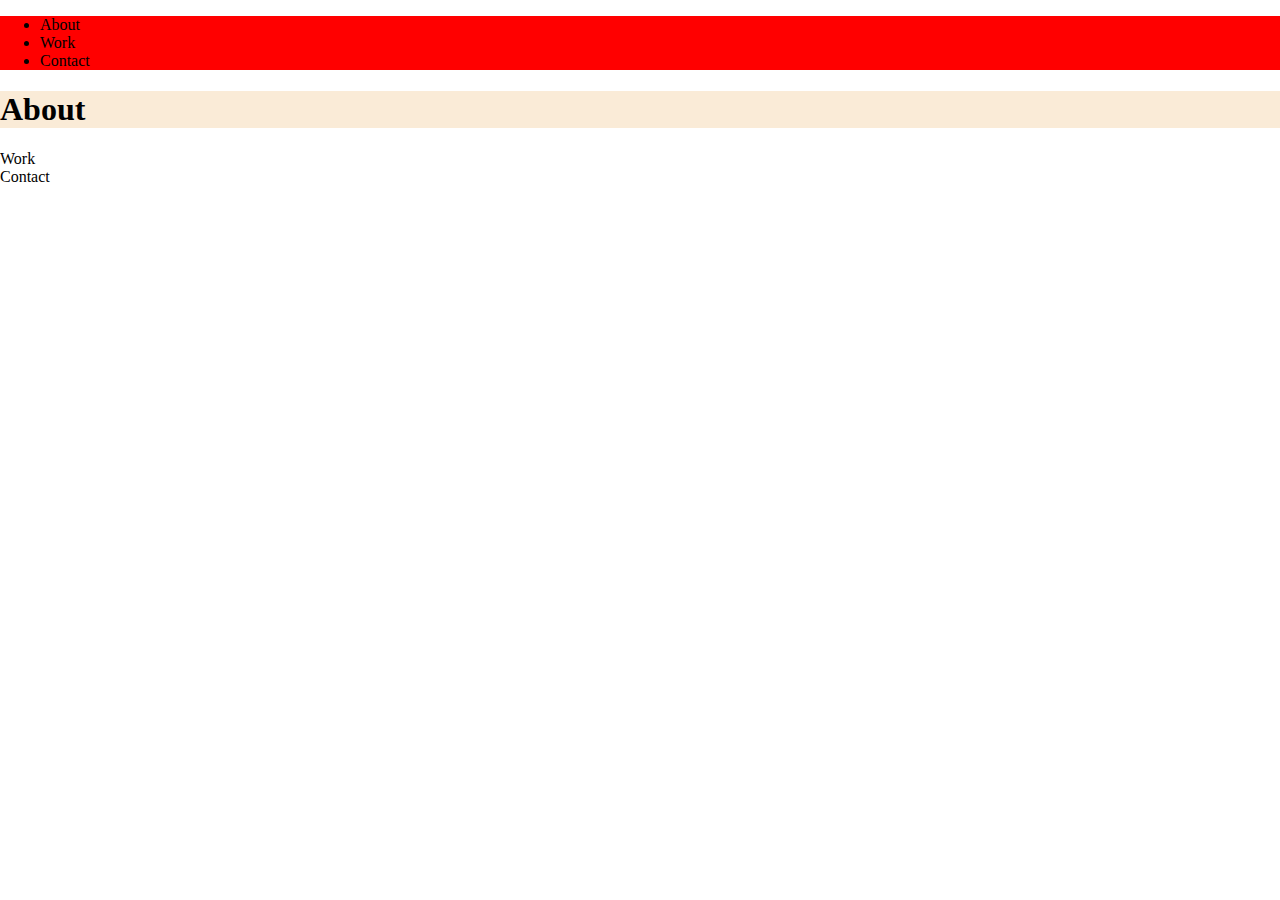
==== index.html @ b59753ce "Just added portfolio test menu and some structure" ====
<!DOCTYPE html>
<html lang="en">
<head>
    <meta charset="UTF-8">
    <meta name="viewport" content="width=device-width, initial-scale=1.0">
    <title>Thor's Awesome Page</title>
    <link rel="stylesheet" href="styles.css">
</head>
<body>
    <nav>
        <ul>
            <li>About</li>
            <li>Work</li>
            <li>Contact</li>
        </ul>
    </nav>
    <section id="welcome-section">
        <h1>About</h1>
    </section>
    <section>Work</section>
    <section>Contact</section>
    <script src="https://cdn.freecodecamp.org/testable-projects-fcc/v1/bundle.js"></script>
</body>
</html>
---- styles.css ----
body {
    margin: 0;
}

nav {
    background-color: red;
}

#welcome-section {
    background-color: antiquewhite;
}
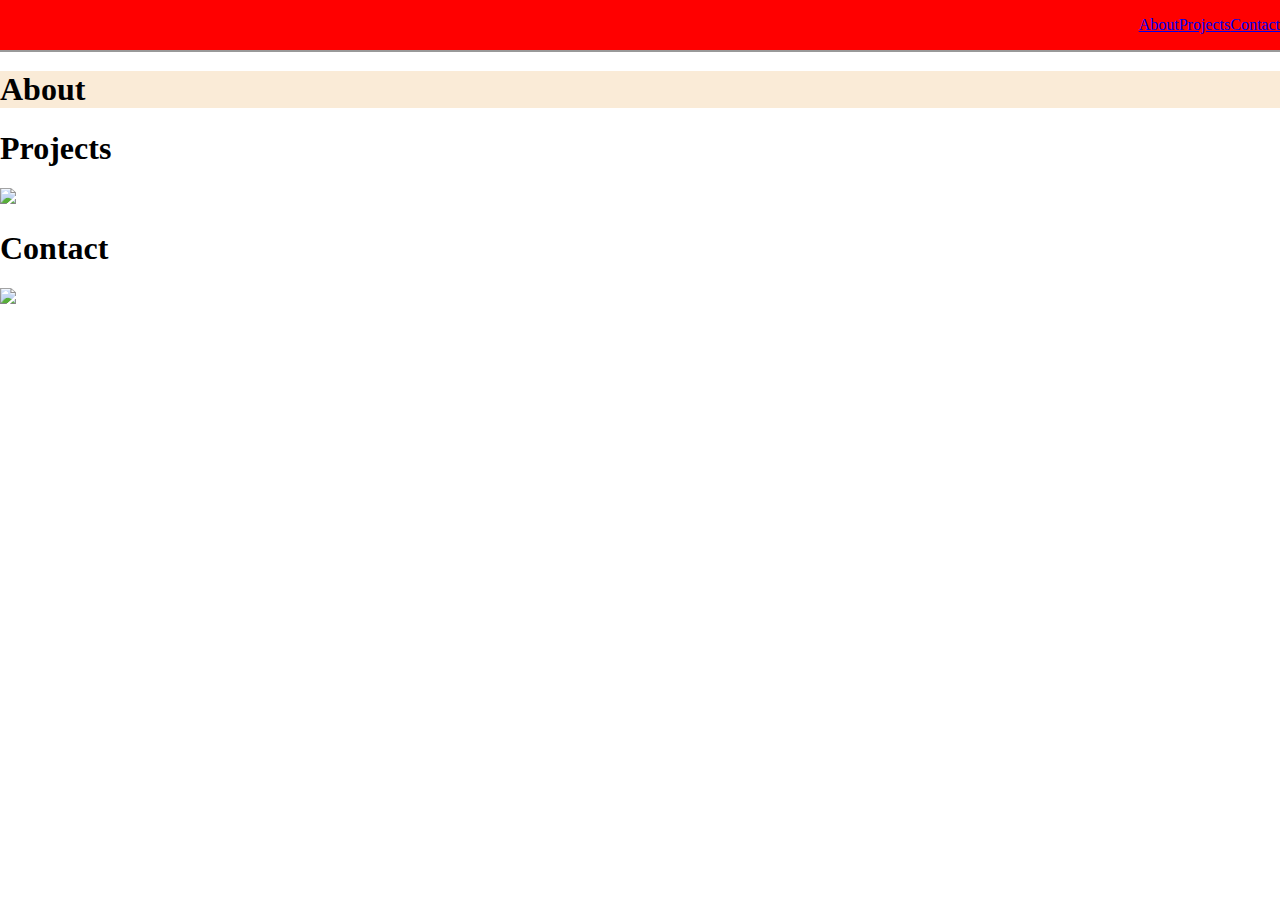
==== commit 0e960fef: "Got smooth scrolling working" ====
--- a/index.html
+++ b/index.html
@@ -8,17 +8,22 @@
 </head>
 <body>
     <nav>
-        <ul>
-            <li>About</li>
-            <li>Work</li>
-            <li>Contact</li>
+        <ul class="nav-list">
+            <li><a href="#welcome-section">About</a></li>
+            <li><a href="#projects">Projects</a></li>
+            <li><a href="#contact">Contact</a></li>
         </ul>
     </nav>
     <section id="welcome-section">
         <h1>About</h1>
     </section>
-    <section>Work</section>
-    <section>Contact</section>
+    <section id="projects"><h1>Projects</h1>
+    <img src="https://picsum.photos/800/900"/>
+</section>
+    <section id="contact">
+        <h1>Contact</h1>
+        <img src="https://picsum.photos/800/900"/>
+    </section>
     <script src="https://cdn.freecodecamp.org/testable-projects-fcc/v1/bundle.js"></script>
 </body>
 </html>--- a/styles.css
+++ b/styles.css
@@ -1,9 +1,29 @@
+html {
+    box-sizing: border-box;
+    scroll-behavior: smooth;
+}
+
 body {
     margin: 0;
 }
 
 nav {
+    display: flex;
+    justify-content: flex-end;
     background-color: red;
+    box-shadow: 0 2px 0 rgba(0, 0, 0, 0.4);
+}
+
+.nav-list a:hover {
+    background: blue;
+  }
+
+.nav-list {
+    display: flex;
+}
+
+li {
+    list-style-type: none;
 }
 
 #welcome-section {
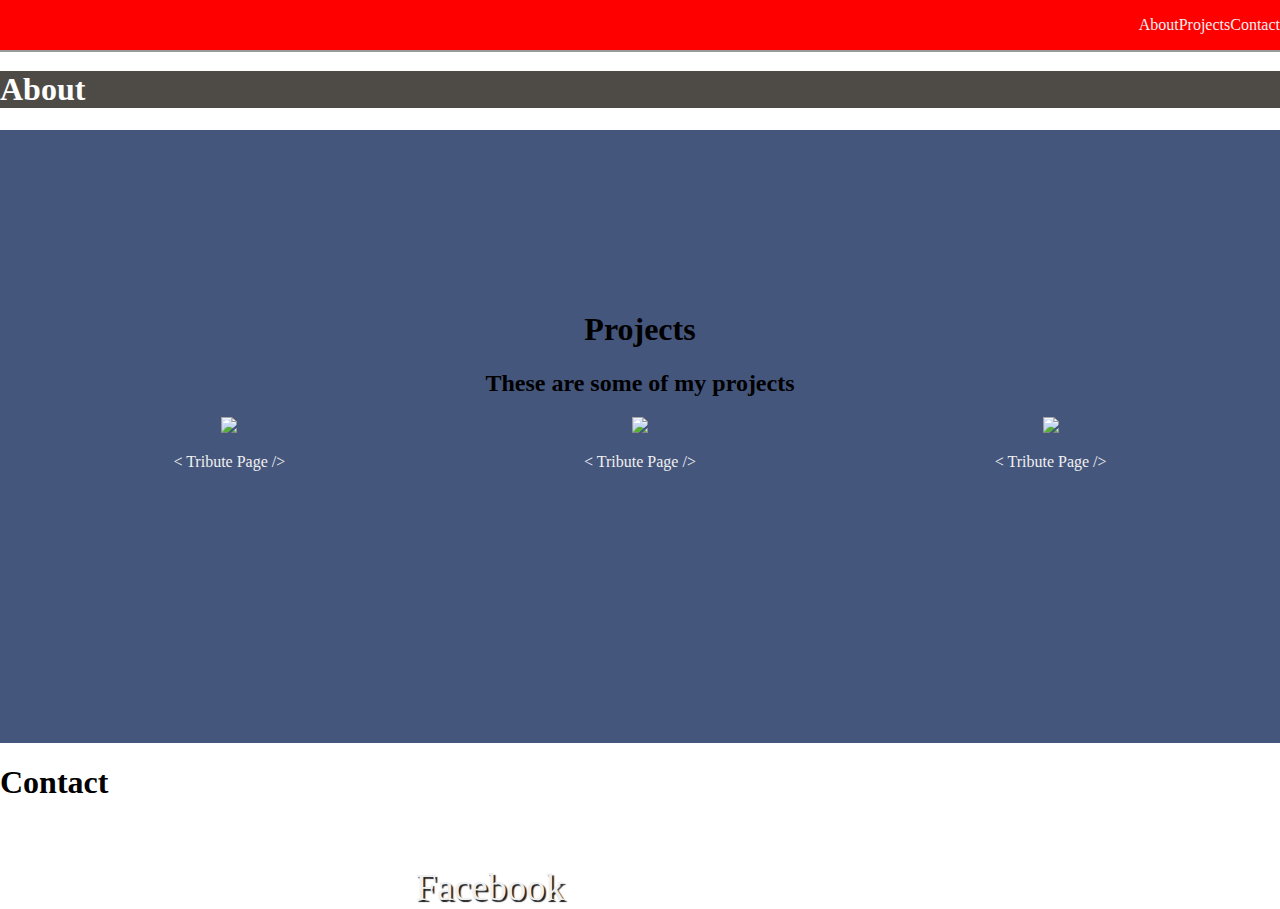
==== commit 7288ff7e: "Progress on the portfolio" ====
--- a/index.html
+++ b/index.html
@@ -17,12 +17,46 @@
     <section id="welcome-section">
         <h1>About</h1>
     </section>
-    <section id="projects"><h1>Projects</h1>
-    <img src="https://picsum.photos/800/900"/>
+    <section id="projects" class="projects-section"><h1>Projects</h1>
+        <h2>These are some of my projects</h2>
+        <div class="projects-grid">
+            <a href="#" target="_blank" class="project project-tile">
+                <img class="project-image" src="https://picsum.photos/300/300"/>
+                <p class="project-title">
+                    <span class="code">&lt;</span>
+                    Tribute Page
+                    <span class="code">&#47;&gt;</span>
+                  </p>
+            </a>
+            <a href="#" target="_blank" class="project project-tile">
+                <img class="project-image" src="https://picsum.photos/300/300"/>
+                <p class="project-title">
+                    <span class="code">&lt;</span>
+                    Tribute Page
+                    <span class="code">&#47;&gt;</span>
+                  </p>
+            </a>
+            <a href="#" target="_blank" class="project project-tile">
+                <img class="project-image" src="https://picsum.photos/300/300"/>
+                <p class="project-title">
+                    <span class="code">&lt;</span>
+                    Tribute Page
+                    <span class="code">&#47;&gt;</span>
+                  </p>
+            </a>
+        </div>
+    
 </section>
     <section id="contact">
         <h1>Contact</h1>
-        <img src="https://picsum.photos/800/900"/>
+        <div class="contact-links">
+            <a
+      href="https://facebook.com/freecodecamp"
+      target="_blank"
+      class="btn contact-details"
+      ><i class="fab fa-facebook-square"></i> Facebook</a
+    >
+        </div>
     </section>
     <script src="https://cdn.freecodecamp.org/testable-projects-fcc/v1/bundle.js"></script>
 </body>
--- a/styles.css
+++ b/styles.css
@@ -27,5 +27,54 @@
 }
 
 #welcome-section {
-    background-color: antiquewhite;
-}+    background-color: rgb(78, 75, 71);
+    color: #fff;
+}
+
+.projects-section {
+    text-align: center;
+    padding: 10rem 2rem;
+    background: #45567d; 
+}
+
+.projects-grid {
+    display: grid;
+    grid-template-columns: repeat(auto-fit, minmax(320px, 1fr));
+    grid-gap: 1rem;
+    width: 100%;
+    max-width: 1280px;
+    margin: 0 auto;
+    margin-bottom: 6rem;
+  }
+
+  a {
+    text-decoration: none;
+    color: #f0f0f0;
+  }
+
+  .contact-links {
+    display: flex;
+    justify-content: center;
+    width: 100%;
+    max-width: 980px;
+    margin-top: 4rem;
+    flex-wrap: wrap;
+  }
+
+  .contact-details {
+    font-size: 2.4rem;
+    text-shadow: 2px 2px 1px #1f1f1f;
+    transition: transform 0.3s ease-out;
+  }
+
+/*   .project {
+    background: #ccc;
+    box-shadow: 1px 1px 2px rgba(0, 0, 0, 0.5);
+    border-radius: 2px;
+  } */
+
+/*   .project-image {
+    height: calc(100% - 6.8rem); 
+    width: 100%;
+    object-fit: cover;
+  } */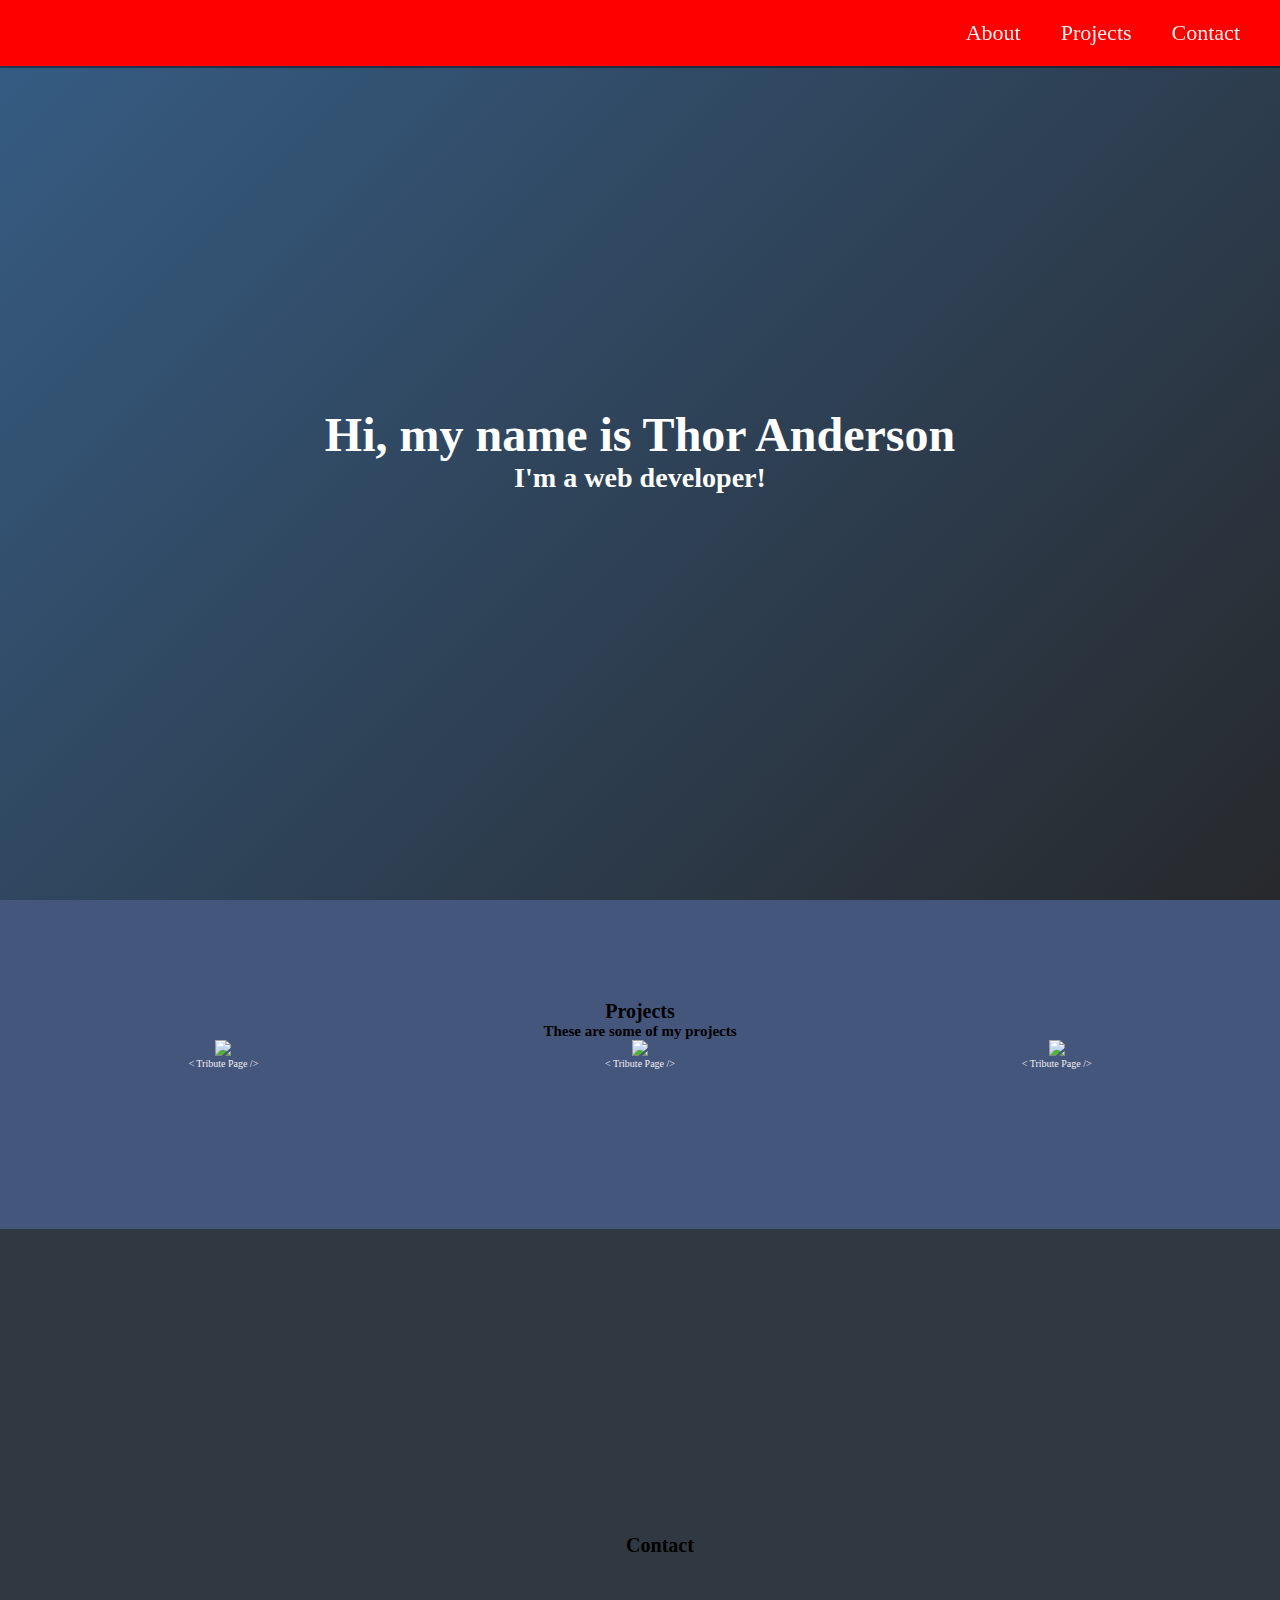
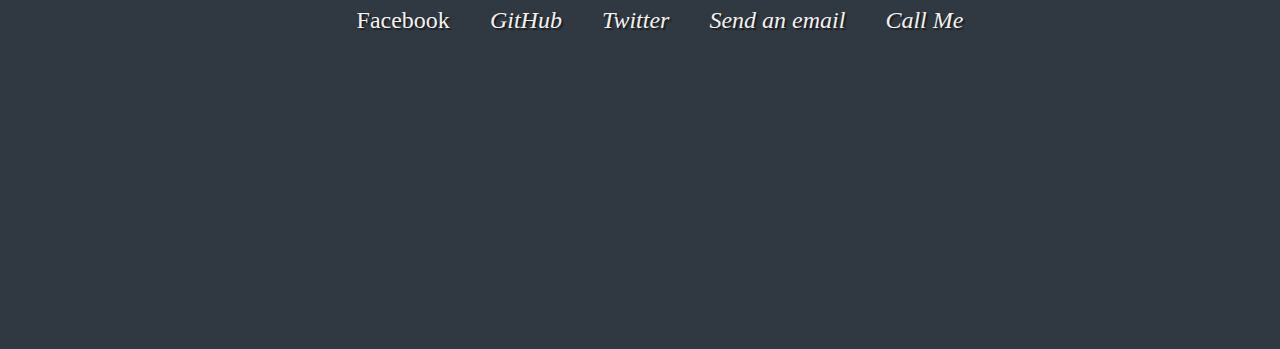
==== commit f2ba4e89: "Passing all tests!" ====
--- a/index.html
+++ b/index.html
@@ -1,63 +1,98 @@
 <!DOCTYPE html>
 <html lang="en">
-<head>
-    <meta charset="UTF-8">
-    <meta name="viewport" content="width=device-width, initial-scale=1.0">
+  <head>
+    <meta charset="UTF-8" />
+    <meta name="viewport" content="width=device-width, initial-scale=1.0" />
     <title>Thor's Awesome Page</title>
-    <link rel="stylesheet" href="styles.css">
-</head>
-<body>
-    <nav>
-        <ul class="nav-list">
-            <li><a href="#welcome-section">About</a></li>
-            <li><a href="#projects">Projects</a></li>
-            <li><a href="#contact">Contact</a></li>
-        </ul>
+    <link
+      rel="stylesheet"
+      href="https://use.fontawesome.com/releases/v5.8.2/css/all.css"
+      integrity="sha384-oS3vJWv+0UjzBfQzYUhtDYW+Pj2yciDJxpsK1OYPAYjqT085Qq/1cq5FLXAZQ7Ay"
+      crossorigin="anonymous"
+    />
+    <link rel="stylesheet" href="styles.css" />
+  </head>
+  <body>
+    <nav id="navbar">
+      <ul class="nav-list">
+        <li><a href="#welcome-section">About</a></li>
+        <li><a href="#projects">Projects</a></li>
+        <li><a href="#contact">Contact</a></li>
+      </ul>
     </nav>
     <section id="welcome-section">
-        <h1>About</h1>
+      <h1>Hi, my name is Thor Anderson</h1>
+      <h3>I'm a web developer!</h3>
     </section>
-    <section id="projects" class="projects-section"><h1>Projects</h1>
-        <h2>These are some of my projects</h2>
-        <div class="projects-grid">
-            <a href="#" target="_blank" class="project project-tile">
-                <img class="project-image" src="https://picsum.photos/300/300"/>
-                <p class="project-title">
-                    <span class="code">&lt;</span>
-                    Tribute Page
-                    <span class="code">&#47;&gt;</span>
-                  </p>
-            </a>
-            <a href="#" target="_blank" class="project project-tile">
-                <img class="project-image" src="https://picsum.photos/300/300"/>
-                <p class="project-title">
-                    <span class="code">&lt;</span>
-                    Tribute Page
-                    <span class="code">&#47;&gt;</span>
-                  </p>
-            </a>
-            <a href="#" target="_blank" class="project project-tile">
-                <img class="project-image" src="https://picsum.photos/300/300"/>
-                <p class="project-title">
-                    <span class="code">&lt;</span>
-                    Tribute Page
-                    <span class="code">&#47;&gt;</span>
-                  </p>
-            </a>
-        </div>
-    
-</section>
-    <section id="contact">
-        <h1>Contact</h1>
-        <div class="contact-links">
-            <a
-      href="https://facebook.com/freecodecamp"
-      target="_blank"
-      class="btn contact-details"
-      ><i class="fab fa-facebook-square"></i> Facebook</a
-    >
-        </div>
+    <section id="projects" class="projects-section">
+      <h1>Projects</h1>
+      <h2>These are some of my projects</h2>
+      <div class="projects-grid">
+        <a href="#" target="_blank" class="project project-tile">
+          <img class="project-image" src="https://picsum.photos/300/300" />
+          <p class="project-title">
+            <span class="code">&lt;</span>
+            Tribute Page
+            <span class="code">&#47;&gt;</span>
+          </p>
+        </a>
+        <a href="#" target="_blank" class="project project-tile">
+          <img class="project-image" src="https://picsum.photos/300/300" />
+          <p class="project-title">
+            <span class="code">&lt;</span>
+            Tribute Page
+            <span class="code">&#47;&gt;</span>
+          </p>
+        </a>
+        <a href="#" target="_blank" class="project project-tile">
+          <img class="project-image" src="https://picsum.photos/300/300" />
+          <p class="project-title">
+            <span class="code">&lt;</span>
+            Tribute Page
+            <span class="code">&#47;&gt;</span>
+          </p>
+        </a>
+      </div>
+    </section>
+    <section id="contact" class="contact-section">
+      <h1>Contact</h1>
+      <div class="contact-links">
+        <a
+          href="https://facebook.com/freecodecamp"
+          target="_blank"
+          class="btn contact-details"
+          ><i class="fab fa-facebook-square"></i> Facebook</a
+        >
+        <a id="profile-link"
+          href="https://github.com/thortek"
+          target="_blank"
+          class="btn contact-details"
+        >
+          <i class="fab fa-github">GitHub</i
+        ></a>
+        <a id="profile-link"
+          href="https://twitter.com/thortek"
+          target="_blank"
+          class="btn contact-details"
+        >
+          <i class="fab fa-twitter">Twitter</i
+        ></a>
+        <a id="profile-link"
+          href="mailto:example@example.com"
+          target="_blank"
+          class="btn contact-details"
+        >
+          <i class="fas fa-at">Send an email</i
+        ></a>
+        <a id="profile-link"
+          href="tel:555-867-5309"
+          target="_blank"
+          class="btn contact-details"
+        >
+          <i class="fas fa-mobile-alt"> Call Me</i
+        ></a>
+      </div>
     </section>
     <script src="https://cdn.freecodecamp.org/testable-projects-fcc/v1/bundle.js"></script>
-</body>
-</html>+  </body>
+</html>
--- a/styles.css
+++ b/styles.css
@@ -1,5 +1,16 @@
+/* Base reset */
+* {
+  margin: 0;
+  padding: 0;
+}
+
 html {
     box-sizing: border-box;
+     /* Set font size for easy rem calculations
+   * default document font size = 16px, 1rem = 16px, 100% = 16px
+   * (100% / 16px) * 10 = 62.5%, 1rem = 10px, 62.5% = 10px
+  */
+  font-size: 62.5%;
     scroll-behavior: smooth;
 }
 
@@ -7,11 +18,22 @@
     margin: 0;
 }
 
-nav {
+#navbar {
     display: flex;
     justify-content: flex-end;
     background-color: red;
     box-shadow: 0 2px 0 rgba(0, 0, 0, 0.4);
+    position: fixed;
+    top: 0;
+    left: 0;
+    width: 100%;
+    z-index: 10;
+}
+
+.nav-list a {
+  display: block;
+  font-size: 2.2rem;
+  padding: 2rem;
 }
 
 .nav-list a:hover {
@@ -20,15 +42,20 @@
 
 .nav-list {
     display: flex;
-}
-
-li {
-    list-style-type: none;
+    list-style: none;
+    margin-right: 2rem;
 }
 
 #welcome-section {
-    background-color: rgb(78, 75, 71);
+  display: flex;
+  flex-direction: column;
+  justify-content: center;
+  align-items: center;
+  width: 100%;
+  height: 100vh;
     color: #fff;
+    background-image: linear-gradient(135deg, #365d85 0%, #27292c 100%);
+    font-size: x-large;
 }
 
 .projects-section {
@@ -52,6 +79,18 @@
     color: #f0f0f0;
   }
 
+  .contact-section {
+    display: flex;
+    flex-direction: column;
+    justify-content: center;
+    align-items: center;
+    text-align: center;
+    width: 100%;
+    height: 80vh;
+    padding: 0 2rem;
+    background: #303841;
+  }
+
   .contact-links {
     display: flex;
     justify-content: center;
@@ -61,10 +100,34 @@
     flex-wrap: wrap;
   }
 
+  .btn {
+    display: inline-block;
+    padding: 1rem 2rem;
+    border-radius: 2px;
+  }
+
   .contact-details {
     font-size: 2.4rem;
     text-shadow: 2px 2px 1px #1f1f1f;
     transition: transform 0.3s ease-out;
+  }
+
+  .contact-details:hover {
+    transform: translateY(8px);
+  }
+
+  @media (max-width: 28.75em) {
+    .contact-links {
+      flex-direction: column;
+      text-align: center;
+    }
+  }
+
+  @media screen and (max-width: 30em) {
+    #welcome-section {
+      background-image: linear-gradient(270deg, #a84f3c 0%, #9df57a 100%);
+      font-size: small;
+    }
   }
 
 /*   .project {
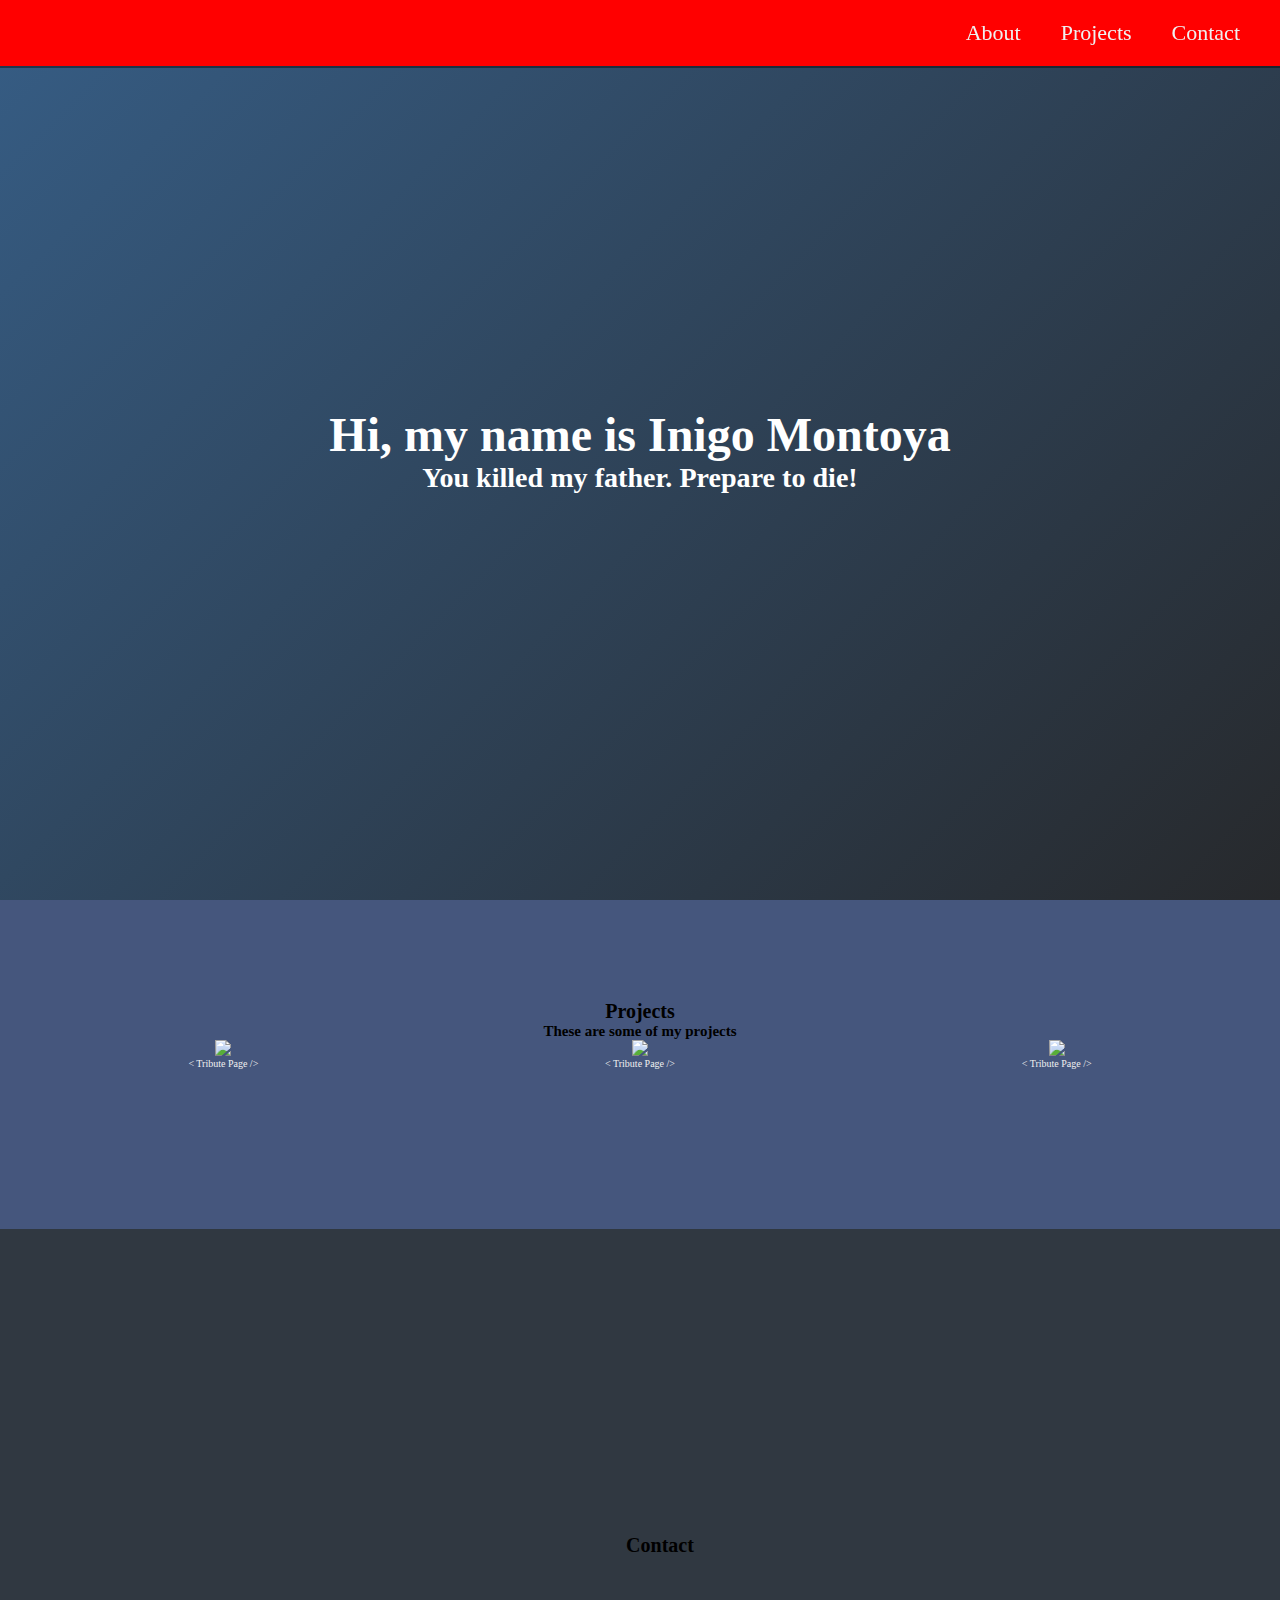
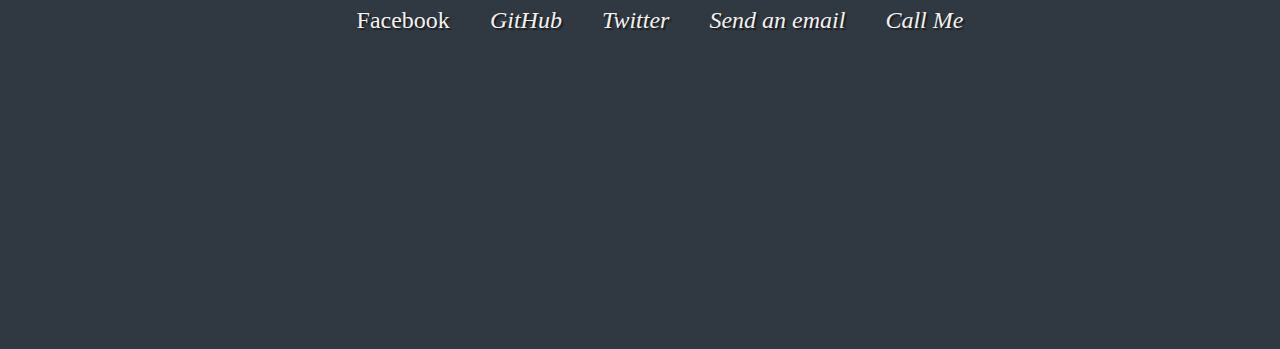
==== commit 9d057d31: "Inigo Montoya change" ====
--- a/index.html
+++ b/index.html
@@ -21,8 +21,8 @@
       </ul>
     </nav>
     <section id="welcome-section">
-      <h1>Hi, my name is Thor Anderson</h1>
-      <h3>I'm a web developer!</h3>
+      <h1>Hi, my name is Inigo Montoya</h1>
+      <h3>You killed my father.  Prepare to die!</h3>
     </section>
     <section id="projects" class="projects-section">
       <h1>Projects</h1>
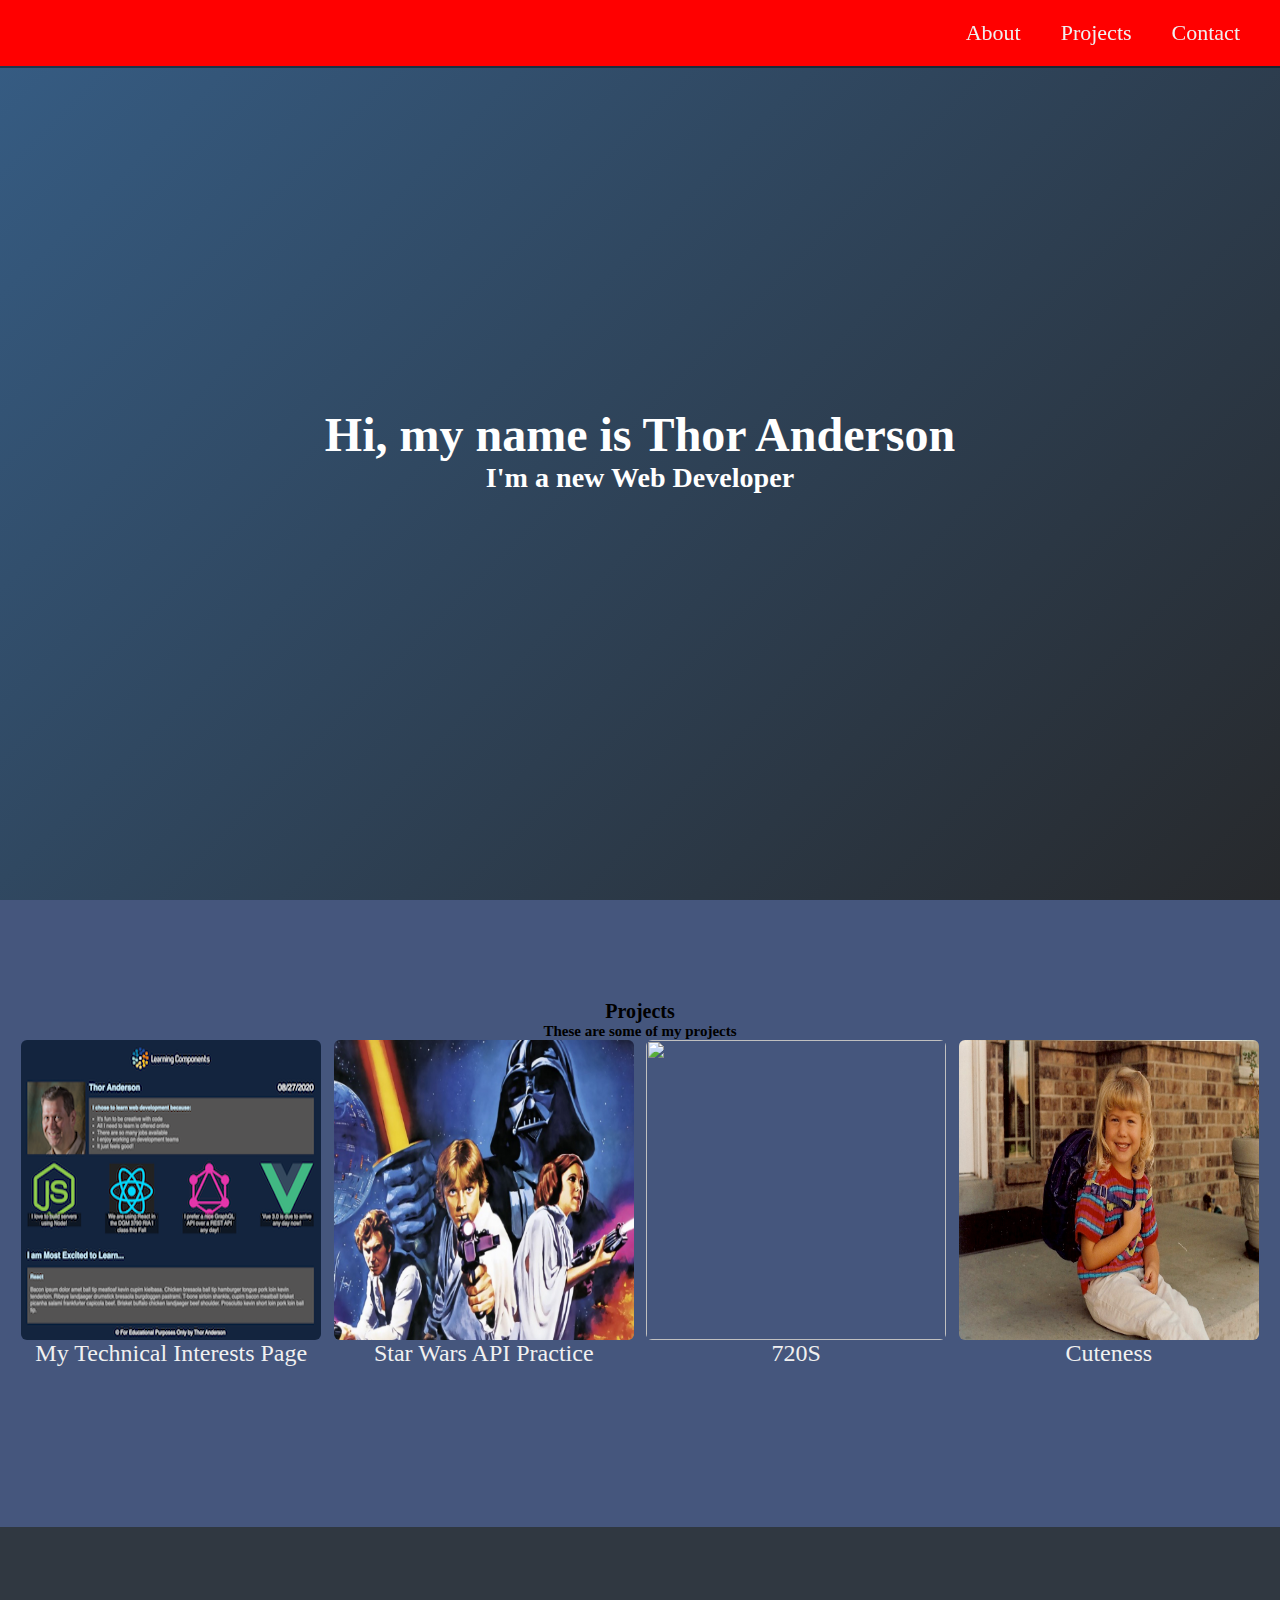
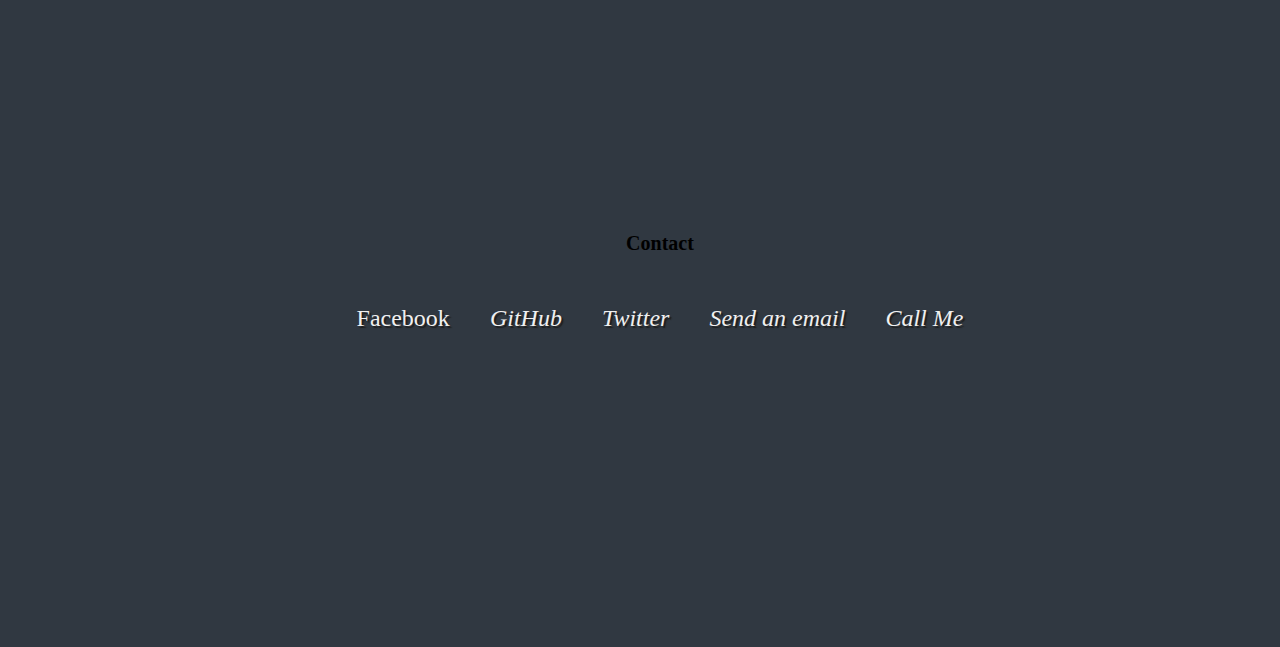
==== commit 353a34a2: "Added Star Wars page" ====
--- a/index.html
+++ b/index.html
@@ -21,35 +21,35 @@
       </ul>
     </nav>
     <section id="welcome-section">
-      <h1>Hi, my name is Inigo Montoya</h1>
-      <h3>You killed my father.  Prepare to die!</h3>
+      <h1>Hi, my name is Thor Anderson</h1>
+      <h3>I'm a new Web Developer</h3>
     </section>
     <section id="projects" class="projects-section">
       <h1>Projects</h1>
       <h2>These are some of my projects</h2>
       <div class="projects-grid">
-        <a href="#" target="_blank" class="project project-tile">
-          <img class="project-image" src="https://picsum.photos/300/300" />
+        <a href="/personal-portfolio/index.html" target="_self" class="project-tile">
+          <img class="project-image" src="/personal-portfolio/images/PortfolioPic300.png" />
           <p class="project-title">
-            <span class="code">&lt;</span>
-            Tribute Page
-            <span class="code">&#47;&gt;</span>
+            My Technical Interests Page
           </p>
         </a>
-        <a href="#" target="_blank" class="project project-tile">
-          <img class="project-image" src="https://picsum.photos/300/300" />
+        <a href="/star-wars-api/index.html" target="_self" class="project-tile">
+          <img class="project-image" src="/images/SWOriginal.jpeg" />
           <p class="project-title">
-            <span class="code">&lt;</span>
-            Tribute Page
-            <span class="code">&#47;&gt;</span>
+            Star Wars API Practice
           </p>
         </a>
-        <a href="#" target="_blank" class="project project-tile">
-          <img class="project-image" src="https://picsum.photos/300/300" />
+        <a href="/images/720S_Home.jpg" target="_blank" class="project-tile">
+          <img class="project-image" src="/images/720S_Home.jpg" />
           <p class="project-title">
-            <span class="code">&lt;</span>
-            Tribute Page
-            <span class="code">&#47;&gt;</span>
+            720S
+          </p>
+        </a>
+        <a href="/images/nicpreschool.jpg" target="_blank" class="project-tile">
+          <img class="project-image" src="/images/nicpreschool.jpg" />
+          <p class="project-title">
+            Cuteness
           </p>
         </a>
       </div>
@@ -93,6 +93,5 @@
         ></a>
       </div>
     </section>
-    <script src="https://cdn.freecodecamp.org/testable-projects-fcc/v1/bundle.js"></script>
   </body>
 </html>
--- a/styles.css
+++ b/styles.css
@@ -66,7 +66,7 @@
 
 .projects-grid {
     display: grid;
-    grid-template-columns: repeat(auto-fit, minmax(320px, 1fr));
+    grid-template-columns: repeat(auto-fit, minmax(300px, 1fr));
     grid-gap: 1rem;
     width: 100%;
     max-width: 1280px;
@@ -74,9 +74,27 @@
     margin-bottom: 6rem;
   }
 
+  .project-tile {
+    display: flex;
+    flex-direction: column;
+    justify-content: space-between;
+    justify-self: center;
+  }
+
+  .project-title {
+    font-size: x-large;
+    text-align: center;
+  }
+
   a {
     text-decoration: none;
     color: #f0f0f0;
+  }
+
+  a img {
+    width: 300px;
+    height: 300px;
+    border-radius: 2%;
   }
 
   .contact-section {
@@ -129,15 +147,3 @@
       font-size: small;
     }
   }
-
-/*   .project {
-    background: #ccc;
-    box-shadow: 1px 1px 2px rgba(0, 0, 0, 0.5);
-    border-radius: 2px;
-  } */
-
-/*   .project-image {
-    height: calc(100% - 6.8rem); 
-    width: 100%;
-    object-fit: cover;
-  } */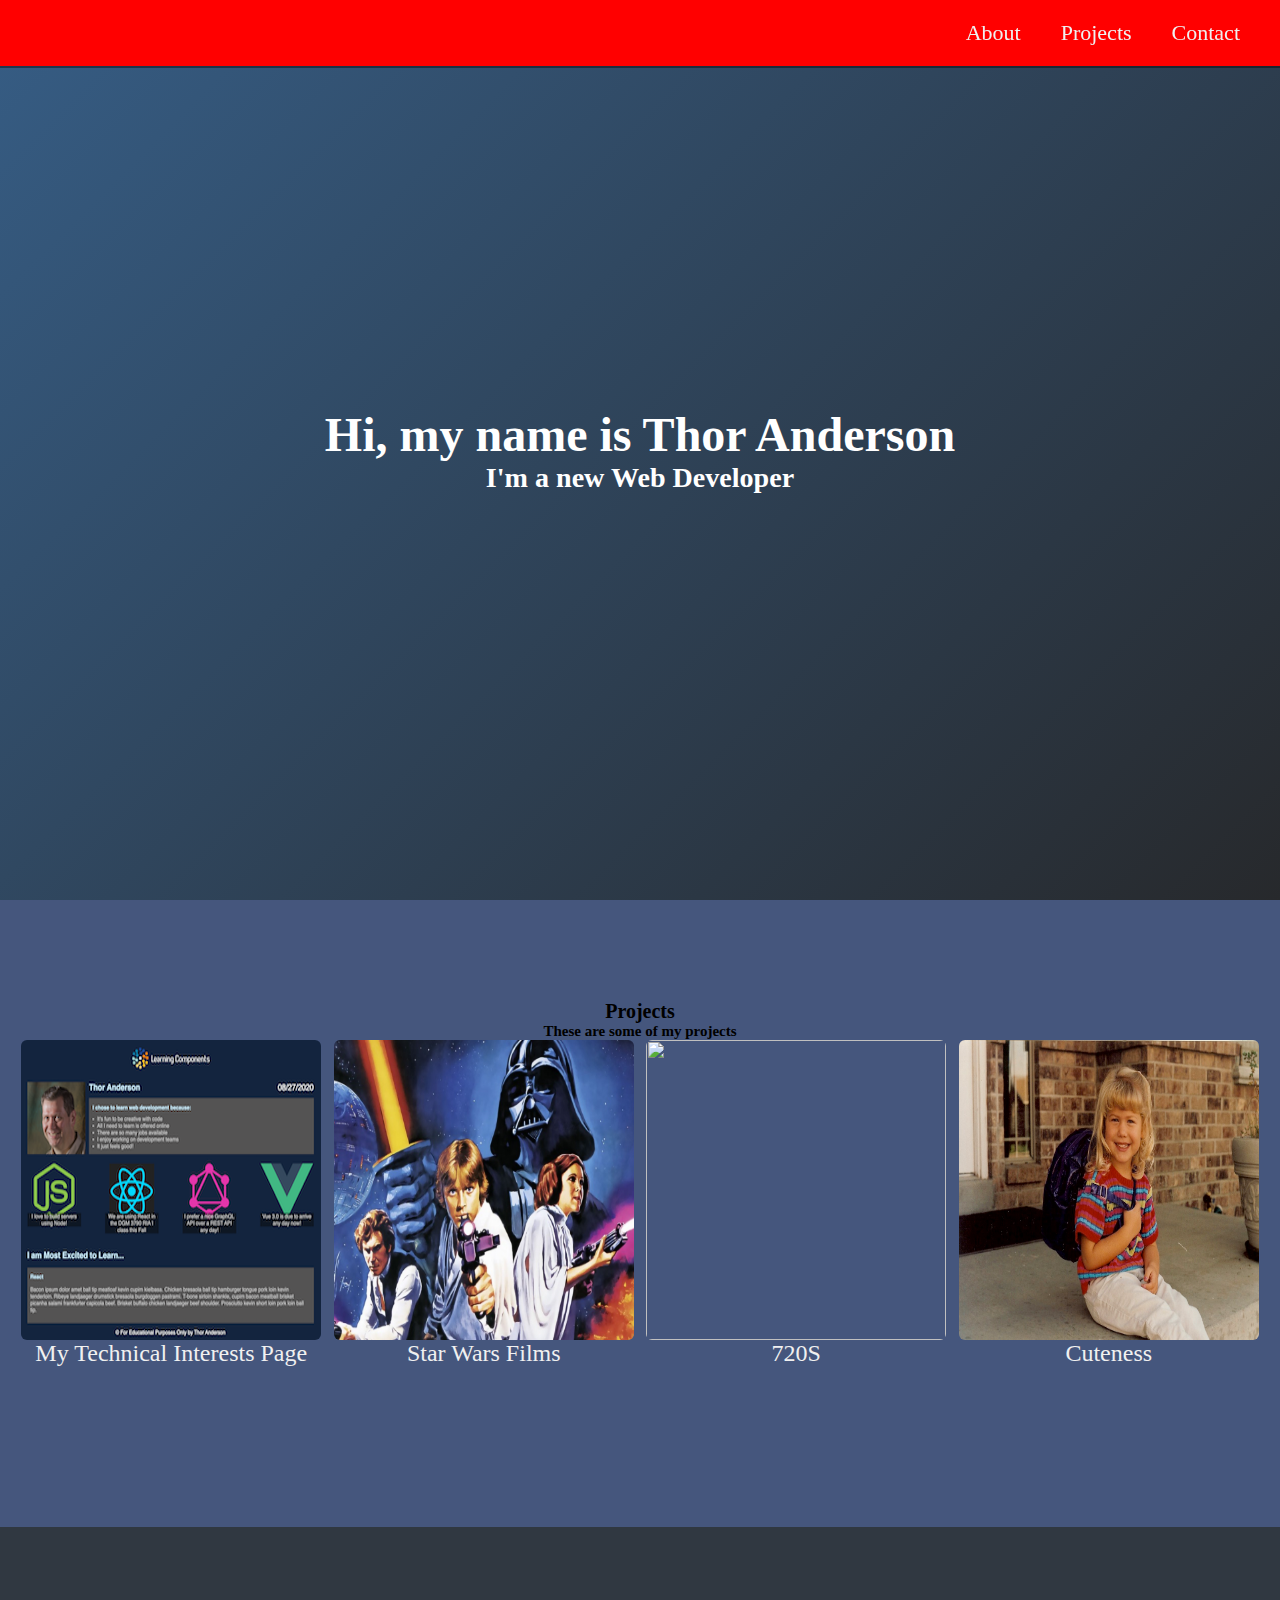
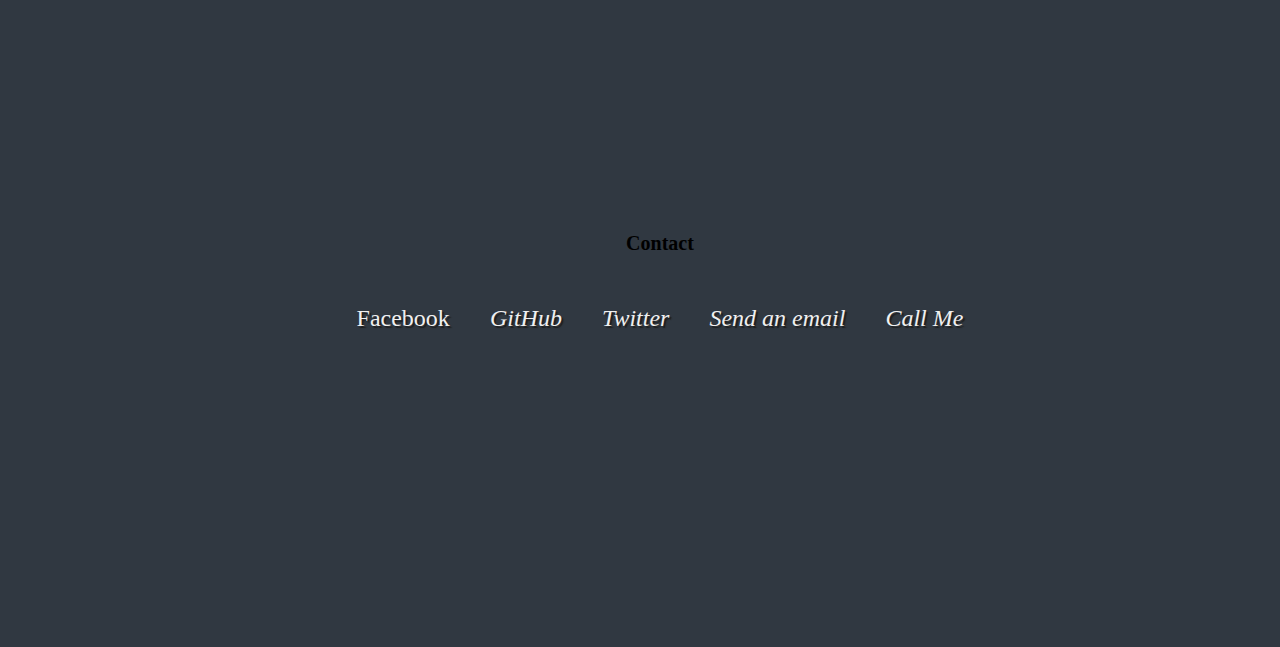
==== commit 2500ed0e: "Added new Characters page" ====
--- a/index.html
+++ b/index.html
@@ -34,10 +34,10 @@
             My Technical Interests Page
           </p>
         </a>
-        <a href="/star-wars-api/index.html" target="_self" class="project-tile">
+        <a href="/star-wars-films/index.html" target="_self" class="project-tile">
           <img class="project-image" src="/images/SWOriginal.jpeg" />
           <p class="project-title">
-            Star Wars API Practice
+            Star Wars Films
           </p>
         </a>
         <a href="/images/720S_Home.jpg" target="_blank" class="project-tile">
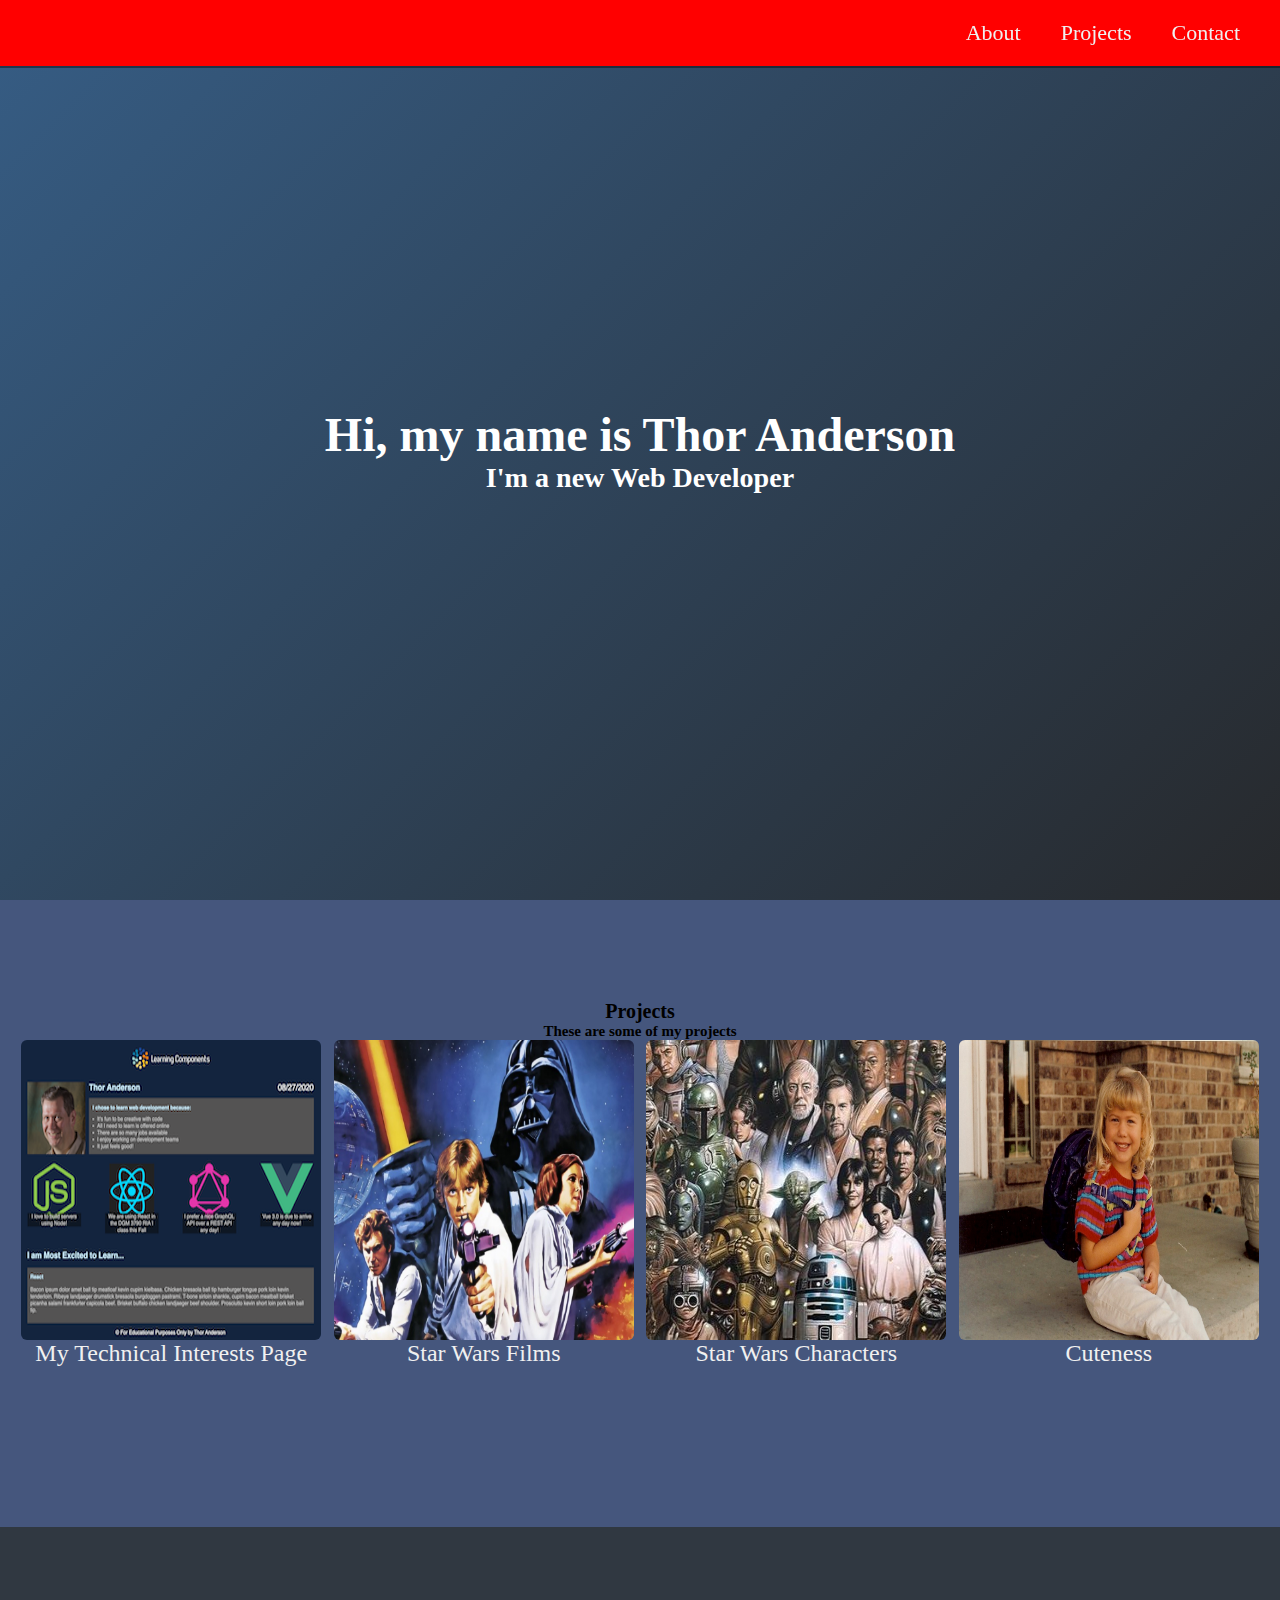
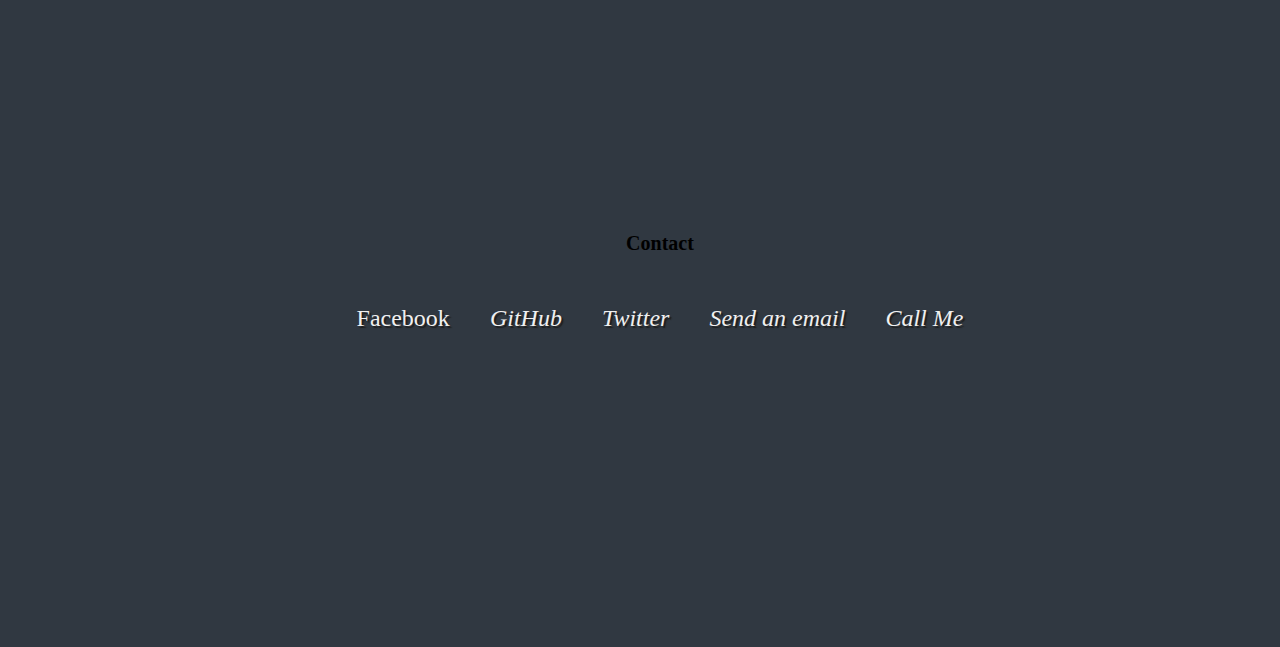
==== commit 667000a9: "Added starships page" ====
--- a/index.html
+++ b/index.html
@@ -40,10 +40,10 @@
             Star Wars Films
           </p>
         </a>
-        <a href="/images/720S_Home.jpg" target="_blank" class="project-tile">
-          <img class="project-image" src="/images/720S_Home.jpg" />
+        <a href="/star-wars-characters/index.html" target="_self" class="project-tile">
+          <img class="project-image" src="/images/starwarscharacters.jpg" />
           <p class="project-title">
-            720S
+            Star Wars Characters
           </p>
         </a>
         <a href="/images/nicpreschool.jpg" target="_blank" class="project-tile">
